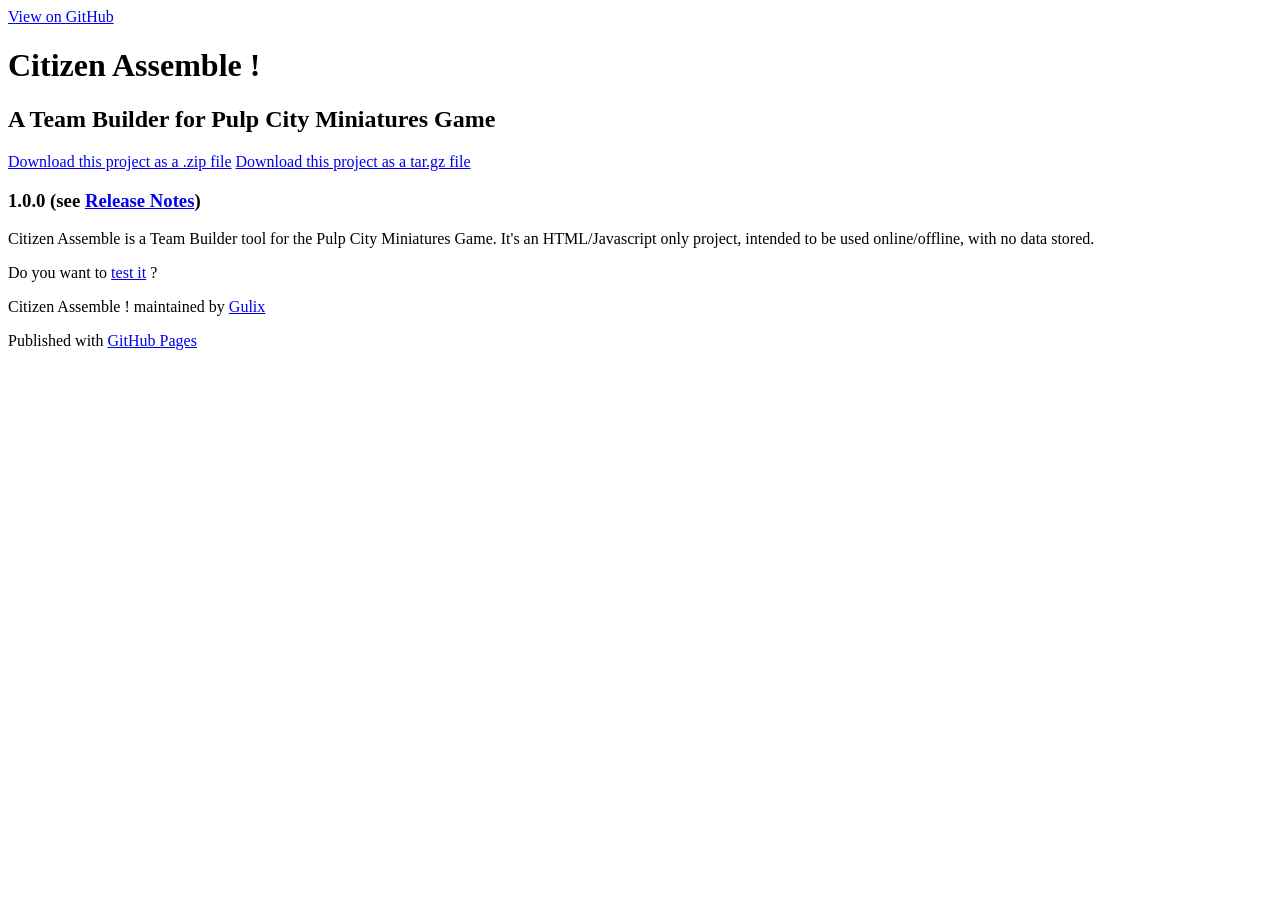
==== index.html @ 03d68704 "Reposer the beta information" ====
<!DOCTYPE html>
<html>

  <head>
    <meta charset='utf-8'>
    <meta http-equiv="X-UA-Compatible" content="chrome=1">
    <meta name="description" content="Citizen Assemble ! : A Team Builder for Pulp City Miniatures Game">

    <link rel="stylesheet" type="text/css" media="screen" href="stylesheets/stylesheet.css">

    <title>Citizen Assemble !</title>
  </head>

  <body>

    <!-- HEADER -->
    <div id="header_wrap" class="outer">
        <header class="inner">
          <a id="forkme_banner" href="https://github.com/Gulix/citizen-assemble">View on GitHub</a>

          <h1 id="project_title">Citizen Assemble !</h1>
          <h2 id="project_tagline">A Team Builder for Pulp City Miniatures Game</h2>

            <section id="downloads">
              <a class="zip_download_link" href="https://github.com/Gulix/citizen-assemble/zipball/master">Download this project as a .zip file</a>
              <a class="tar_download_link" href="https://github.com/Gulix/citizen-assemble/tarball/master">Download this project as a tar.gz file</a>
            </section>
        </header>
    </div>

    <!-- MAIN CONTENT -->
    <div id="main_content_wrap" class="outer">
      <section id="main_content" class="inner">
	    <h3>1.0.0 (see <a href='https://github.com/Gulix/citizen-assemble/releases/tag/v1.0.0'>Release Notes</a>)</h3>
        <p>Citizen Assemble is a Team Builder tool for the Pulp City Miniatures Game.
It's an HTML/Javascript only project, intended to be used online/offline, with no data stored.</p>
        <p>Do you want to <a href="builder/builder.html">test it</a> ?</p>
      </section>
    </div>

    <!-- FOOTER  -->
    <div id="footer_wrap" class="outer">
      <footer class="inner">
        <p class="copyright">Citizen Assemble ! maintained by <a href="https://github.com/Gulix">Gulix</a></p>
        <p>Published with <a href="https://pages.github.com">GitHub Pages</a></p>
      </footer>
    </div>

    

  </body>
</html>
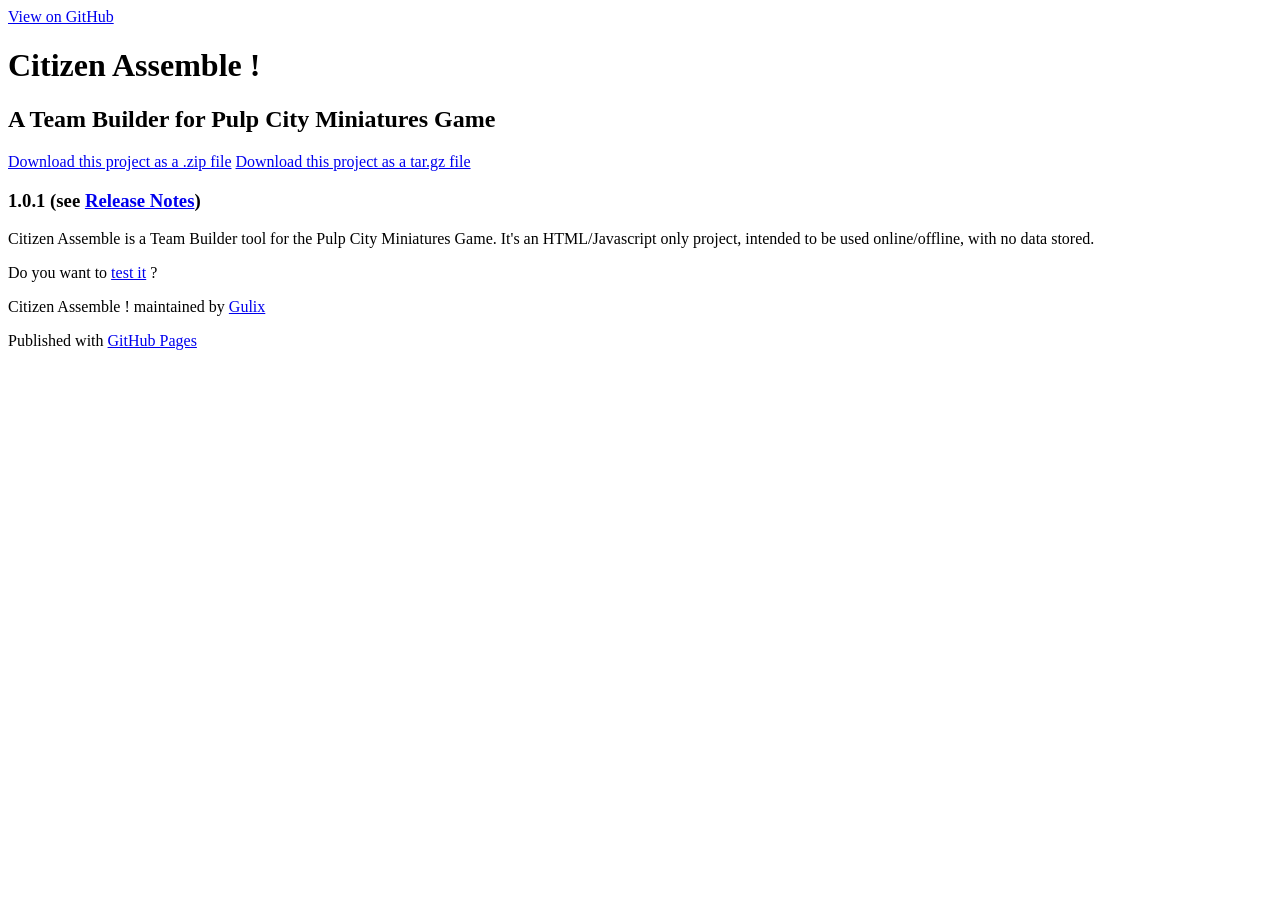
==== commit fb217cba: "Updated to version 1.0.1" ====
--- a/index.html
+++ b/index.html
@@ -31,7 +31,7 @@
     <!-- MAIN CONTENT -->
     <div id="main_content_wrap" class="outer">
       <section id="main_content" class="inner">
-	    <h3>1.0.0 (see <a href='https://github.com/Gulix/citizen-assemble/releases/tag/v1.0.0'>Release Notes</a>)</h3>
+	    <h3>1.0.1 (see <a href='https://github.com/Gulix/citizen-assemble/releases/tag/v1.0.1'>Release Notes</a>)</h3>
         <p>Citizen Assemble is a Team Builder tool for the Pulp City Miniatures Game.
 It's an HTML/Javascript only project, intended to be used online/offline, with no data stored.</p>
         <p>Do you want to <a href="builder/builder.html">test it</a> ?</p>
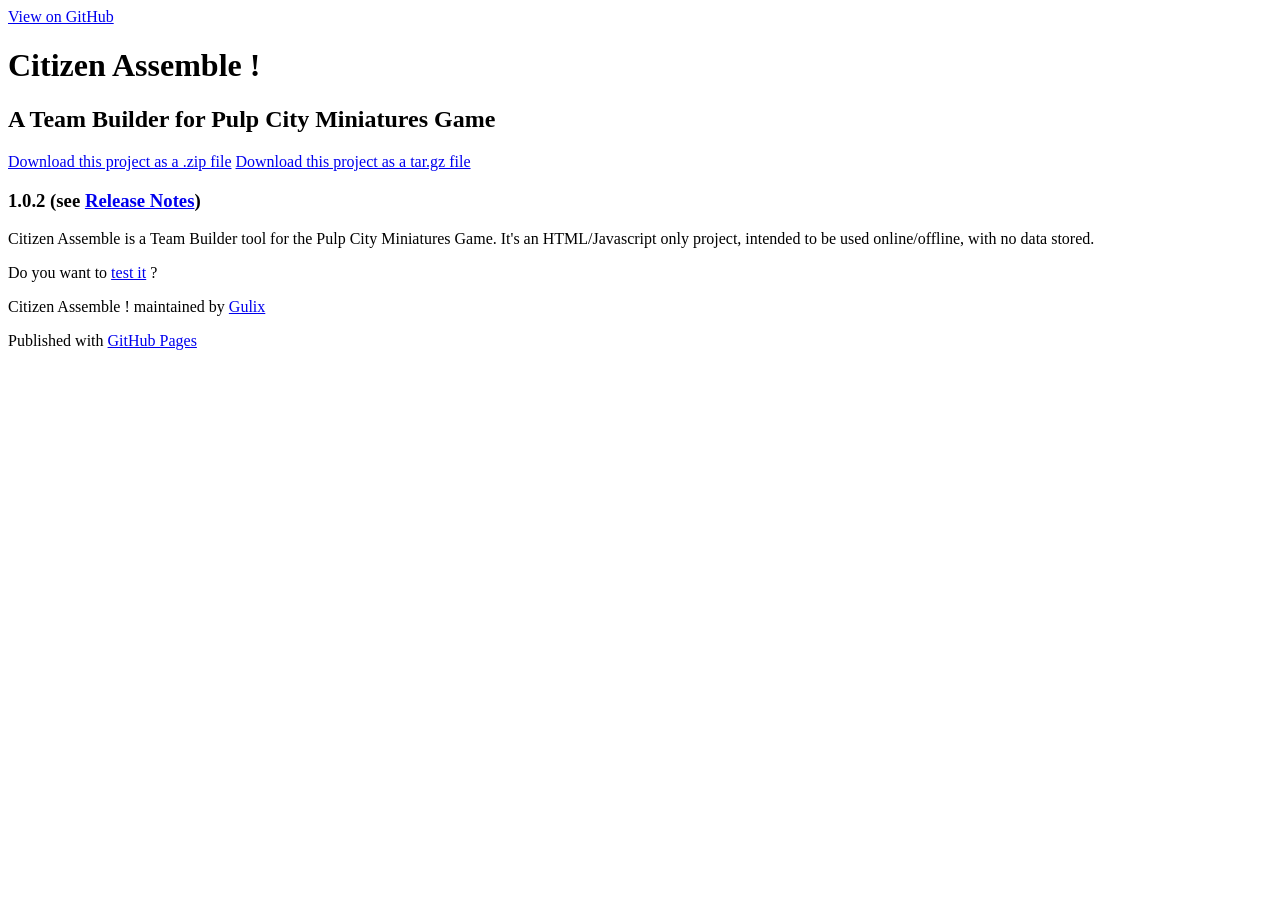
==== commit 8e801666: "Updated to 1.0.2" ====
--- a/index.html
+++ b/index.html
@@ -31,7 +31,7 @@
     <!-- MAIN CONTENT -->
     <div id="main_content_wrap" class="outer">
       <section id="main_content" class="inner">
-	    <h3>1.0.1 (see <a href='https://github.com/Gulix/citizen-assemble/releases/tag/v1.0.1'>Release Notes</a>)</h3>
+	    <h3>1.0.2 (see <a href='https://github.com/Gulix/citizen-assemble/releases/tag/v1.0.2'>Release Notes</a>)</h3>
         <p>Citizen Assemble is a Team Builder tool for the Pulp City Miniatures Game.
 It's an HTML/Javascript only project, intended to be used online/offline, with no data stored.</p>
         <p>Do you want to <a href="builder/builder.html">test it</a> ?</p>
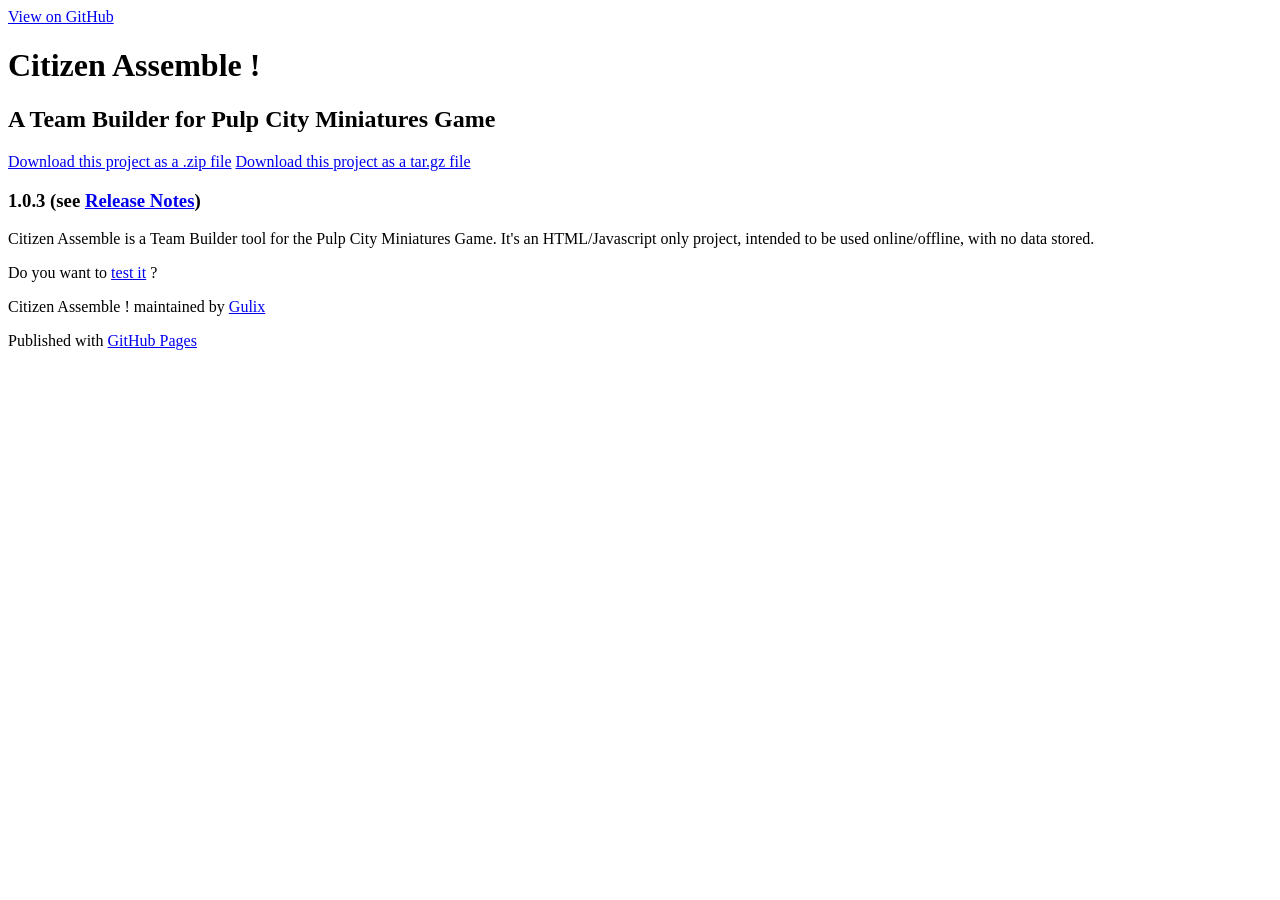
==== commit 8c6698ef: "Update to 1.0.3" ====
--- a/index.html
+++ b/index.html
@@ -31,7 +31,7 @@
     <!-- MAIN CONTENT -->
     <div id="main_content_wrap" class="outer">
       <section id="main_content" class="inner">
-	    <h3>1.0.2 (see <a href='https://github.com/Gulix/citizen-assemble/releases/tag/v1.0.2'>Release Notes</a>)</h3>
+	    <h3>1.0.3 (see <a href='https://github.com/Gulix/citizen-assemble/releases/tag/v1.0.3'>Release Notes</a>)</h3>
         <p>Citizen Assemble is a Team Builder tool for the Pulp City Miniatures Game.
 It's an HTML/Javascript only project, intended to be used online/offline, with no data stored.</p>
         <p>Do you want to <a href="builder/builder.html">test it</a> ?</p>
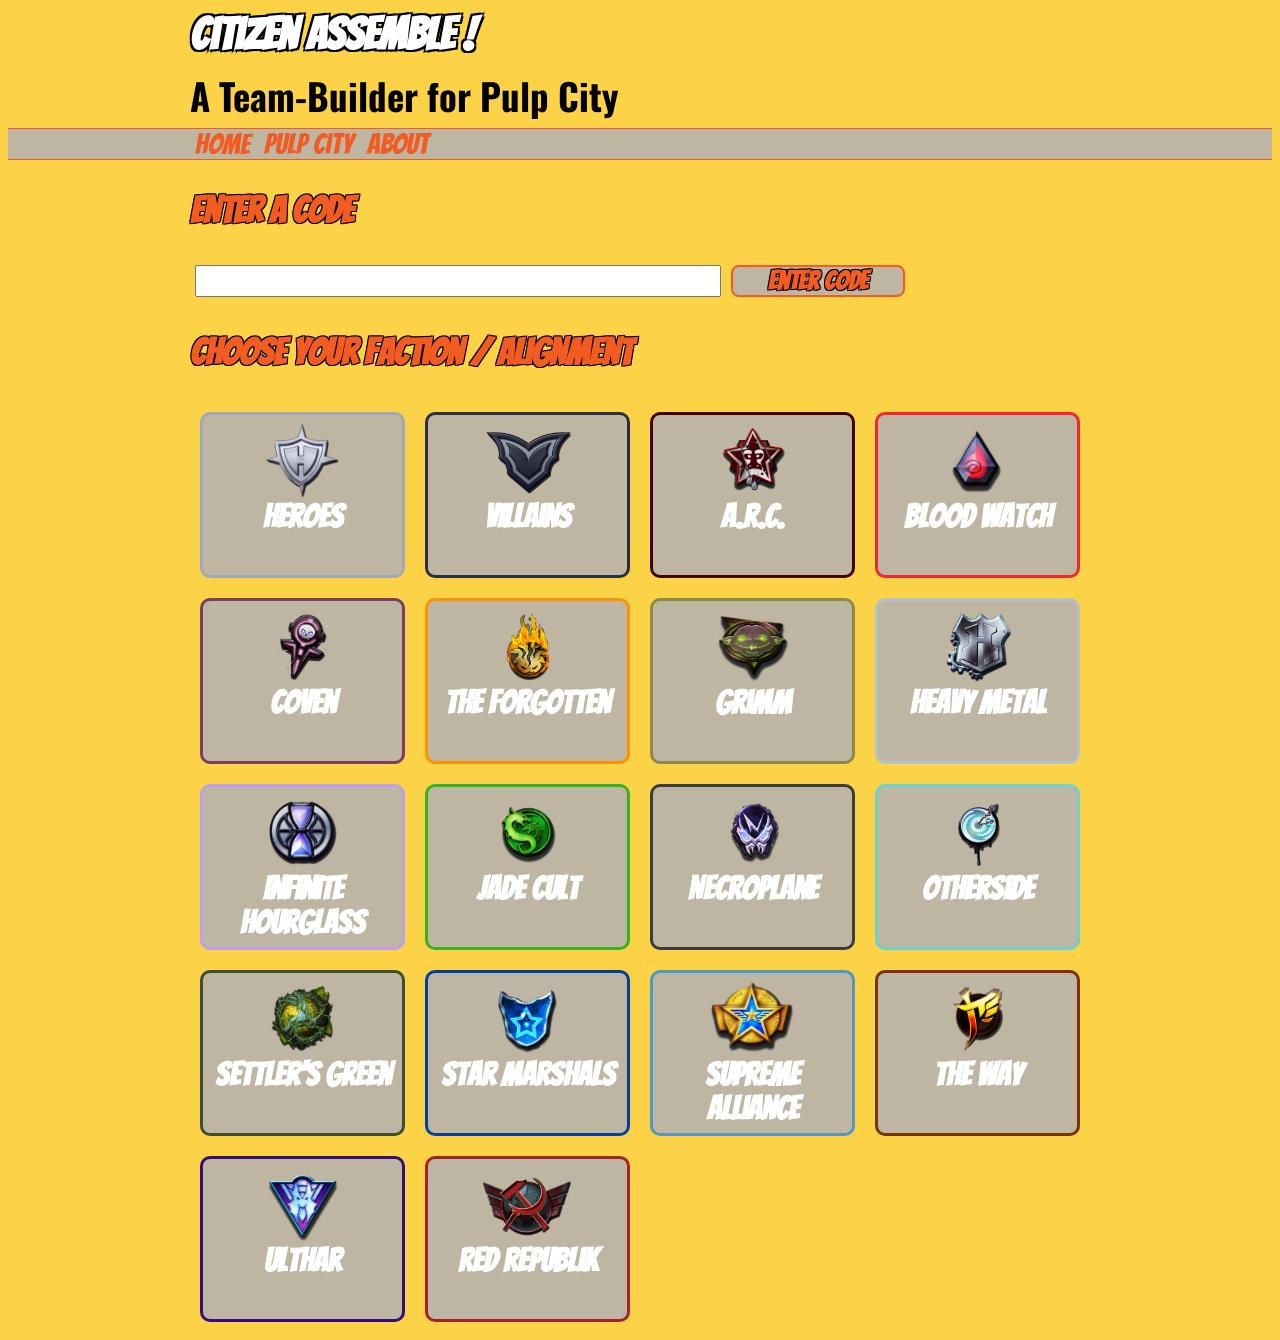
==== commit 573c70f1: "Release 2.0" ====
--- a/index.html
+++ b/index.html
@@ -1,52 +1,188 @@
-<!DOCTYPE html>
+<!DOCTYPE HTML PUBLIC "-//W3C//DTD HTML 4.01//EN" "http://www.w3.org/TR/html4/strict.dtd">
 <html>
+  <head>
+    <meta charset="utf-8">
+    <title>Citizen Assemble ! Pulp City Team Builder</title>
+    <meta name="viewport" content="width=device-width, initial-scale=1.0" />
+    <link rel="stylesheet" href="css/styles.css" />
+    <link rel="stylesheet" href="css/icons.css" />
+    <link href="https://fonts.googleapis.com/css?family=Bangers|Oswald" rel="stylesheet">
+  </head>
+<body>
+  <div class="page-header">
+    <div class="global-container">
+      <h1>Citizen Assemble !</h1>
+      <h3>A Team-Builder for Pulp City</h3>
+    </div>
+  </div>
 
-  <head>
-    <meta charset='utf-8'>
-    <meta http-equiv="X-UA-Compatible" content="chrome=1">
-    <meta name="description" content="Citizen Assemble ! : A Team Builder for Pulp City Miniatures Game">
+  <div class="menu-bar">
+    <div class="global-container">
+      <div class="menu-box"><a href="#">Home</a></div>
+      <div class="menu-box"><a href="http://www.pulp-city.com" target="_blank">Pulp City</a></div>
+      <div class="menu-box clickable" data-bind="click: showAboutBox">About</div>
+    </div>
+  </div>
 
-    <link rel="stylesheet" type="text/css" media="screen" href="stylesheets/stylesheet.css">
+  <!-- ko if: isAffiliationDisplayed -->
+  <div class="affiliation-selection global-container">
+    <h2>Enter a Code</h2>
+    <div class="enter-code">
+      <input type="text" class="team-code" data-bind="value: teamCodeInput"></input>
+      <div class="button" data-bind="click: enterTeamCode">Enter Code</div>
+    </div>
+    <h2>Choose your faction / alignment</h2>
+    <div class="step-back" data-bind="click: goBack, visible: goBackIsVisible"></div>
+    <div class="affiliation-boxes" data-bind="foreach: affiliations">
+      <affiliation-box params="affiliation: $data"></affiliation-box>
+    </div>
+  </div>
+  <!-- /ko -->
 
-    <title>Citizen Assemble !</title>
-  </head>
+  <!-- ko if: myTeamDisplayed -->
+  <div class="global-container">
+    <div class="step-back" data-bind="click: goBack"></div>
+  </div>
+  <div class="supreme-roster global-container" data-bind="with: team">
+    <h2>My Team</h2>
+    <div class="my-roster">
+      <div class="roster-general" data-bind="event: { mouseover: showActions, mouseout: hideActions }">
+        <div class="team-affiliation" data-bind="attr: { 'style': affiliationStyle }">
+          <img data-bind="attr: { 'src': affiliationImageSrc }" />
+          <div class="roster-resume">
+            <div class="roster-resume-detail"><span class="label">Levels :</span> <span data-bind="text: totalLevels"></span></div>
+            <div class="roster-resume-detail"><span class="label">AP+ :</span> <span data-bind="text: totalActionPoints"></span></div>
+            <div class="roster-resume-detail"><span class="label">Mi+ :</span> <span data-bind="text: totalMinionsPoints"></span></div>
+          </div>
+          <div class="roster-mask" data-bind="visible: actionsVisible">
+            <div class="action-button" data-bind="click: clearRoster">Clear</div>
+            <div class="action-button" data-bind="click: showCode">Get Code</div>
+          </div>
+        </div>
+      </div>
+      <div class="roster-cards" data-bind="visible: isCardsVisible">
+        <div class="card-title"><span class="icon-cards"></span><span data-bind="text: nbLeaderCards"></span> Leader Cards</div>
+        <div class="card-action" data-bind="click: showLeaderCardSelection"><span class="icon-add-card card-action-icon"></span>Select one ...</div>
+        <div class="card-honorary-member" data-bind="visible: isHonoraryMemberSelected"><span class="icon-honorary-member"></span>Honorary Member</div>
+        <div class="card-honorary-member-name" data-bind="visible: isHonoraryMemberSelected, text: honoraryMemberName"></div>
+      </div>
+      <!-- ko foreach: rosterSupremes -->
+      <supreme-box params="supreme: $data"></supreme-box>
+      <!-- /ko -->
+    </div>
+  </div>
+  <!-- /ko -->
 
-  <body>
+  <!-- ko if: recruitmentDisplayed -->
+  <div class="menu-bar">
+  </div>
 
-    <!-- HEADER -->
-    <div id="header_wrap" class="outer">
-        <header class="inner">
-          <a id="forkme_banner" href="https://github.com/Gulix/citizen-assemble">View on GitHub</a>
+  <div class="supreme-selection global-container">
+    <h2>Recruit your Supremes</h2>
+    <div data-bind="with: supremeFilter">
+      <select data-bind="options: origins, optionsText: 'origin_label', value: selectedOrigin,"></select>
+      <select data-bind="options: roles, optionsText: 'role_label', value: selectedRole,"></select>
+    </div>
+    <div class="recruitment-list" data-bind="foreach: recruitableSupremes">
+      <supreme-box params="supreme: $data"></supreme-box>
+    </div>
+  </div>
+  <!-- /ko -->
 
-          <h1 id="project_title">Citizen Assemble !</h1>
-          <h2 id="project_tagline">A Team Builder for Pulp City Miniatures Game</h2>
+  <!-- ko if: myTeamDisplayed -->
+  <!-- ko with: team -->
+  <div class="modal-box" data-bind="visible: isTeamCodeVisible">
+    <div class="modal-close" data-bind="click: hideCode"></div>
+    <div class="modal-content">
+      <div class="modal-label">Unique Team Code</div>
+      <div class="input-code">
+        <label>Code</label>
+        <div class="input-with-button">
+          <input type="text" readonly class="team-code" id="team-code" data-bind="value: teamCode"></input>
+          <div class="btncopy" data-clipboard-target="#team-code">Copy</div>
+        </div>
+      </div>
+      <div class="input-code">
+        <label>Link to Team</label>
+        <div class="input-with-button">
+          <input type="text" readonly class="team-code" id="team-code-url" data-bind="value: teamCodeUrl"></input>
+          <div class="btncopy" data-clipboard-target="#team-code-url">Copy</div>
+        </div>
+      </div>
+    </div>
+  </div>
+  <div class="modal-box" data-bind="visible: isLeaderCardSelectionVisible">
+    <div class="modal-close" data-bind="click: hideLeaderCardSelection"></div>
+    <div class="modal-content">
+      <div class="modal-label">Select a Leader Card</div>
+      <div class="leader-cards-list">
+        <!-- ko if: !isHonoraryMemberSelected() -->
+        <!-- ko foreach: leaderCardsProviders -->
+        <div class="leader-card" data-bind="click: function() { $parent.chooseHonoraryMember($data) }">
+          <div class="leader-card-title">Honorary Member</div>
+          <div class="leader-card-text">One Supreme in your Team may be counted as the same Faction as the Leader.</div>
+          <div class="leader-card-legend">Provided by <span data-bind="text: jsonData.name"></span></div>
+        </div>
+        <!-- /ko -->
+        <!-- /ko -->
+        <div class="leader-card leader-card-disabled">
+          <div class="leader-card-title">Recruitment Blitz</div>
+          <div class="leader-card-text">Your Team has an additional 3 Levels of Minions Cards.</div>
+        </div>
+      </div>
+    </div>
+  </div>
+  <!-- ko if: isHonoraryMembersSelectable -->
+  <div class="modal-box">
+    <div class="modal-close" data-bind="click: endHonoraryMemberSelection"></div>
+    <div class="modal-content modal-content-large">
+      <div class="modal-label">Select your Honorary Member</div>
+      <div data-bind="with: $parent.supremeFilter">
+        <select data-bind="options: origins, optionsText: 'origin_label', value: selectedOrigin,"></select>
+        <select data-bind="options: roles, optionsText: 'role_label', value: selectedRole,"></select>
+      </div>
+      <div class="recruitment-list scrollable-list" data-bind="foreach: possibleHonoraryMembers">
+        <supreme-box params="supreme: $data"></supreme-box>
+      </div>
+      </div>
+    </div>
+  </div>
+  <!-- /ko -->
+  <!-- /ko -->
+  <!-- /ko -->
 
-            <section id="downloads">
-              <a class="zip_download_link" href="https://github.com/Gulix/citizen-assemble/zipball/master">Download this project as a .zip file</a>
-              <a class="tar_download_link" href="https://github.com/Gulix/citizen-assemble/tarball/master">Download this project as a tar.gz file</a>
-            </section>
-        </header>
+  <!-- ko if: isAboutBoxVisible -->
+  <div class="modal-box">
+    <div class="modal-close" data-bind="click: hideAboutBox"></div>
+      <div class="modal-content modal-content-large">
+        <div class="modal-label">About "Citizen Assemble !"</div>
+          <h3>A Team Builder</h3>
+          <div class="about-text"><em>Citizen Assemble !</em> is a Team Builder for the Miniatures Games <em>Pulp City</em>.
+            This tool will help you choose your Supremes and share your team with the World.
+            The rules of Recruitment are all present, and the list of characters is updated regularly.</div>
+          <div class="about-text">The pictures of the Supremes are from the <a href="http://www.pulp-city.com" target="_blank">Pulp City official website</a>.</div>
+          <h3>Open-Source Project</h3>
+          <div class="about-text"><em>Citizen Assemble !</em> is an Open-Source project, hosted on <a href="http://www.github.com/gulix/citizen-assemble" target="_blank">GitHub</a>.
+            It currently is on <em>version 2.0</em>. Feel free to join in to enhance the software !
+            You can also <a href="http://www.github.com/gulix/citizen-assemble/issues/new" target="_blank">post issues</a> if you encouter bugs, or if a functionality is missing.</div>
+          <div class="about-text"><em>Citizen Assemble !</em> uses the following open-source project :</div>
+          <ul class="about-text">
+            <li><a href="https://jquery.com/" targer="_blank">Jquery</a> (Javascript Framework)</li>
+            <li><a href="http://knockoutjs.com/" targer="_blank">Knockout</a> (Data management)</li>
+            <li><a href="https://lodash.com/" targer="_blank">Lodash</a> (Javascript Helpers)</li>
+            <li><a href="http://requirejs.org/" targer="_blank">RequireJS</a> (File management)</li>
+            <li><a href="https://github.com/bgrins/TinyColor" targer="_blank">TinyColor</a> (Color Helpers)</li>
+          </ul>
+          <div class="about-text"><em>Citizen Assemble !</em> also makes use of the following fonts, provided by Google Fonts :</div>
+          <ul class="about-text">
+            <li><a href="https://fonts.google.com/specimen/Oswald" targer="_blank">Oswald</a></li>
+            <li><a href="https://fonts.google.com/specimen/Bangers" targer="_blank">Bangers</a></li>
+          </ul>
+        </div>
     </div>
+  </div>
+  <!-- /ko -->
 
-    <!-- MAIN CONTENT -->
-    <div id="main_content_wrap" class="outer">
-      <section id="main_content" class="inner">
-	    <h3>1.0.3 (see <a href='https://github.com/Gulix/citizen-assemble/releases/tag/v1.0.3'>Release Notes</a>)</h3>
-        <p>Citizen Assemble is a Team Builder tool for the Pulp City Miniatures Game.
-It's an HTML/Javascript only project, intended to be used online/offline, with no data stored.</p>
-        <p>Do you want to <a href="builder/builder.html">test it</a> ?</p>
-      </section>
-    </div>
-
-    <!-- FOOTER  -->
-    <div id="footer_wrap" class="outer">
-      <footer class="inner">
-        <p class="copyright">Citizen Assemble ! maintained by <a href="https://github.com/Gulix">Gulix</a></p>
-        <p>Published with <a href="https://pages.github.com">GitHub Pages</a></p>
-      </footer>
-    </div>
-
-    
-
-  </body>
+  <script src="js/vendor/require.min.js" data-main="js/main.js"></script>
+</body>
 </html>
--- a/css/styles.css
+++ b/css/styles.css
@@ -0,0 +1,654 @@
+body {
+  background-color: #FCD347; /* Melting Sun */
+}
+
+h1 {
+  font-family: 'Bangers', cursive;
+  color: #FFFFFF;
+  text-shadow:
+    -2px -2px 0 #000,
+    2px -2px 0 #000,
+    -2px 2px 0 #000,
+    2px 2px 0 #000;
+  font-size: 2.8em;
+  margin-top: 10px;
+  margin-bottom: 10px;
+}
+
+h2 {
+  font-family: 'Bangers', cursive;
+  color: #F25B21;
+  text-shadow:
+    -1px -1px 0 #000,
+    1px -1px 0 #000,
+    -1px 1px 0 #000,
+    1px 1px 0 #000;
+  font-size: 2.3em;
+}
+
+h3 {
+  font-family: 'Oswald', non-serif;
+  color: #000000;
+  font-size: 2.3em;
+  margin-top: 10px;
+  margin-bottom: 5px;
+}
+
+.global-container {
+  width: 90%;
+  max-width: 900px;
+  margin: 0 auto;
+}
+
+.page-header {
+  font-family: 'Oswald', sans-serif;
+}
+
+/************/
+/* Menu-bar */
+/************/
+.menu-bar {
+  background: #BEB6A3; /* Mesogeion */
+  border-top: solid 1px #F25B21; /* Pimping your mom */
+  border-bottom: solid 1px #F25B21;
+  width: 100%;
+}
+.menu-box {
+  margin: 5px;
+  color: #F25B21;
+  display: inline;
+  font-family: 'Bangers', cursive;
+  font-size: 1.8em;
+}
+.menu-box.clickable:hover, .menu-box.clickable:active, .menu-box.clickable:focus {
+  color: #a93f17;
+  text-decoration: underline;
+  cursor: pointer;
+}
+.menu-box a {
+  color: #F25B21;
+  text-decoration: none;
+}
+.menu-box a:hover, .menu-box a:active, .menu-box a:focus {
+  color: #a93f17;
+  text-decoration: underline;
+}
+
+/********************/
+/* Team Affiliation */
+/********************/
+.affiliation-boxes {
+  flex-wrap: wrap;
+  display: flex;
+}
+.affiliation-box {
+  background: #BEB6A3;
+  padding: 5px;
+  width: 189px;
+  height: 150px;
+  margin: 10px;
+  color: white;
+  font-weight: bold;
+  font-size: 2em;
+  text-align: center;
+  -webkit-border-radius: 10px;
+  border-radius: 10px;
+  border-style: solid;
+  border-width: 3px;
+  font-family: 'Bangers', cursive;
+  cursor: pointer;
+}
+
+.affiliation-box:hover {
+  background: #7EBDA4; /* Kids-sized Fedora */
+  border-width: 6px;
+  margin: 7px;
+}
+
+.affiliation-box img {
+  max-width: 150px;
+  max-height: 80px;
+  display: block;
+  margin-left: auto;
+  margin-right: auto;
+}
+
+/*************************/
+/* My Roster of Supremes */
+/*************************/
+.my-roster {
+  flex-wrap: wrap;
+  display: flex;
+}
+
+.team-affiliation {
+  padding: 5px;
+  width: 140px;
+  height: 140px;
+  margin: 10px;
+  color: black;
+  -webkit-border-radius: 10px;
+  border-radius: 10px;
+  border-style: solid;
+  border-width: 3px;
+  font-family: 'Bangers', cursive;
+  position: relative;
+}
+
+.team-affiliation img {
+  max-width: 120px;
+  max-height: 70px;
+  display: block;
+  margin-left: auto;
+  margin-right: auto;
+}
+
+.roster-mask {
+  position: absolute;
+  top:-3px;
+  left: -3px;
+  width: 100%;
+  height: 100%;
+  border-radius: 10px;
+  border-style: solid;
+  border-width: 3px;
+  border-color: inherit;
+  background: rgba(120, 120, 120, 0.8);
+}
+
+.roster-mask .action-button {
+  text-align: center;
+  font-family: 'Oswald', sans-serif;
+  margin-left: 5px;
+  margin-right: 5px;
+  border-left-style: solid;
+  border-width: 2px;
+  border-color: white;
+  color: white;
+  background-color: #F25B2166;
+  margin-top: 10px;
+}
+
+.roster-mask .action-button:hover {
+  border-bottom-style: solid;
+  background-color: #F25B21;
+  cursor: pointer;
+}
+
+.roster-resume {
+  margin: 10px;
+  font-family: 'Bangers', cursive;
+}
+
+.roster-supreme {
+  width: 189px;
+  height: 150px;
+  margin: 10px;
+  -webkit-border-radius: 10px 10px 0 0;
+  border-radius: 10px 10px 0 0;
+  border-style: solid;
+  border-width: 3px;
+  background-repeat: no-repeat;
+  background-size: cover;
+  overflow: hidden;
+  position: relative;
+}
+
+.roster-cards {
+  padding: 5px;
+  width: 140px;
+  height: 140px;
+  margin: 10px;
+  -webkit-border-radius: 10px;
+  border-radius: 10px;
+  border-style: solid;
+  border-width: 3px;
+  border-color: #F25B21;
+  position: relative;
+  text-align: center;
+  background-color: #fdedb5;
+}
+
+/***************/
+/* Cards Panel */
+/***************/
+.card-title {
+  font-family: 'Bangers', cursive;
+  color: #F25B21;
+  font-size: 18px;
+}
+
+.card-action {
+  cursor: pointer;
+  font-family: 'Oswald', sans-serif;
+  color: #4b3f15;
+  font-size: 14px;
+}
+.card-action:hover {
+  color: #221100;
+  font-size: 14px;
+  text-decoration: underline;
+}
+.card-action-icon {
+  font-size: 16px;
+}
+
+.card-honorary-member {
+  color: #911913;
+  font-family: 'Bangers', cursive;
+  font-size: 14px;
+  text-align: left;
+}
+
+.card-honorary-member-name {
+  color: #000000;
+  font-family: 'Oswald', sans-serif;
+  font-size: 14px;
+  margin-left: 15px;
+  text-align: left;
+}
+
+/* Leader Cards */
+.leader-cards-list {
+  display: inline-flex;
+}
+
+.leader-card {
+  margin: 5px;
+  border: solid 4px #FFFFFF;
+  border-radius: 5px;
+  cursor: pointer;
+  width: 180px;
+  height: 250px;
+  flex: 1;
+  padding: 4px;
+}
+
+.leader-card:hover {
+  border-color: #F25B21;
+  background-color: #857f72;
+}
+
+.leader-card-disabled {
+  border-color: #7f7f7f;
+  background-color: #d8d3c7;
+}
+
+.leader-card-disabled:hover {
+  border-color: #7f7f7f;
+  background-color: #d8d3c7;
+}
+
+.leader-card-title {
+  text-align: center;
+  font-family: 'Bangers', cursive;
+  font-size: 20px;
+  color: #F25B21;
+  text-shadow:
+    -1px -1px 0 #000,
+    1px -1px 0 #000,
+    -1px 1px 0 #000,
+    1px 1px 0 #000;
+}
+
+.leader-card-disabled .leader-card-title {
+  color: #AAAAAA;
+}
+
+.leader-card-text {
+  font-family: 'Oswald', sans-serif;
+  font-size: 16px;
+  margin-top: 8px;
+  overflow: hidden;
+  text-align: justify;
+  color: #000000;
+  text-overflow: ellipsis;
+}
+
+.leader-card-disabled .leader-card-text {
+  color: #7f7f7f;
+  font-style: italic;
+}
+
+.leader-card-legend {
+  font-family: 'Oswald', sans-serif;
+  font-size: 13px;
+  margin-top: 12px;
+  text-align: center;
+  color: #000000;
+}
+
+.leader-card-disabled .leader-card-legend {
+  color: #7f7f7f;
+}
+
+
+/***************/
+/* Recruitment */
+/***************/
+.recruitment-list {
+  flex-wrap: wrap;
+  display: flex;
+}
+
+/************/
+/* Supremes */
+/************/
+.hovered-supreme-panel {
+  position: absolute;
+  top:-3px;
+  left: -3px;
+  width: 100%;
+  height: 100%;
+  -webkit-border-radius: 10px 10px 0 0;
+  border-radius: 10px 10px 0 0;
+  border-style: solid;
+  border-width: 3px;
+  border-color: inherit;
+  background: rgba(200, 200, 200, 0.4);
+}
+
+.supreme-origin-mystery {
+  border-color: #D00;
+}
+
+.supreme-origin-science {
+  border-color: #F8C70D;
+}
+
+.supreme-origin-nature {
+  border-color: #0050DD;
+}
+
+.supreme-icons {
+  text-align: right;
+  height: 32px;
+  margin-top: 1px;
+  margin-right: 1px;
+}
+.supreme-icons div {
+  display: inline-block;
+  width: 32px;
+  height: 32px;
+  background-repeat: no-repeat;
+  background-size: 32px 32px;
+}
+.supreme-icon-nature {
+  background-image: url(../img/origin_nature.png);
+}
+.supreme-icon-science {
+  background-image: url(../img/origin_science_shadowed.png);
+}
+.supreme-icon-mystery {
+  background-image: url(../img/origin_mystery.png);
+}
+.supreme-icon-hero {
+  background-image: url(../img/hero.png);
+}
+.supreme-icon-villain {
+  background-image: url(../img/villain.png);
+}
+.supreme-icon-herovillain {
+  background-image: url(../img/herovillain.png);
+}
+
+.supreme-recruit-values {
+  font-family: 'Bangers', cursive;
+  background: #BEB6A3;
+  border-top: solid 2px #F25B21;
+  border-bottom: solid 2px #F25B21;
+  border-right: solid 2px #F25B21;
+  margin-bottom: 2px;
+  margin-left: 0px;
+  font-family: 'Bangers', cursive;
+  color: #F25B21;
+  text-shadow:
+    -1px -1px 0 #000,
+    1px -1px 0 #000,
+    -1px 1px 0 #000,
+    1px 1px 0 #000;
+  font-size: 1em;
+  padding-right: 2px;
+  display: inline-block;
+}
+
+.supreme-name {
+  background: #BEB6A3;
+  border-top: solid 1px #251D0A;
+  border-bottom: solid 1px #251D0A;
+  width: 100%;
+  text-align: center;
+  color: #F25B21;
+  font-family: 'Bangers', cursive;
+  font-size: 1.4em;
+}
+
+.supreme-name-honorary-member {
+  background: #bc9597;
+  border-top-color: #381517;
+  border-bottom-color: #381517;
+  color: #911913;
+}
+
+.hovered-supreme-panel .supreme-name {
+  text-shadow: -1px 0 black, 0 1px black, 1px 0 black, 0 -1px black;
+  background: none;
+  border: none;
+}
+
+.supreme-role {
+  background: rgba(75, 71, 64, 0.5);
+  width: 100%;
+  height: 100px;
+  padding-top: 15px;
+  text-align: center;
+  color: #BEB6A3;
+  text-shadow:
+    -1px -1px 0 #000,
+    1px -1px 0 #000,
+    -1px 1px 0 #000,
+    1px 1px 0 #000;
+  font-family: 'Bangers', cursive;
+  font-size: 1.2em;
+}
+
+.hovered-supreme-panel .supreme-role {
+  background: none;
+  height: auto;
+}
+
+.supreme-actions {
+  width: 100%;
+  height: auto;
+  position: absolute;
+  bottom: 0px;
+  left: 0px;
+  display: inline-flex;
+}
+
+.supreme-actions-icons {
+  display: inline-flex;
+  margin-left: 10px;
+}
+
+.supreme-action {
+  width: 32px;
+  border-top: solid 2px;
+  border-left: solid 2px;
+  border-right: solid 2px;
+  border-color: #4b3f15;
+  background-color: #c9a838;
+  color: #4b3f15;
+  height: 30px;
+  margin-right: 10px;
+  padding-top: 10px;
+  cursor: pointer;
+  text-align: center;
+  font-size: 20px;
+
+}
+
+.supreme-action:hover {
+  border-color: #000000;
+  background-color: #FCD347;
+  color: #000000;
+}
+
+/* Modal Box */
+.modal-box {
+  position: fixed;
+  top: 0px;
+  left: 0px;
+  width: 100%;
+  height: 100%;
+  bottom: 0px;
+  background: rgba(0,0,0,0.7);
+  display: flex;
+  align-items: center;
+  justify-content: center;
+}
+
+.modal-content {
+  max-width: 70%;
+  min-width: 20%;
+  background: #BEB6A3;
+  border: solid 2px #F25B21;
+  padding: 15px;
+  min-height: 20%;
+  max-height: 80%;
+}
+
+.modal-content-large {
+  overflow-y: scroll;
+}
+
+.modal-label {
+  font-family: 'Bangers', cursive;
+  color: #F25B21;
+  text-shadow:
+    -1px -1px 0 #000,
+    1px -1px 0 #000,
+    -1px 1px 0 #000,
+    1px 1px 0 #000;
+  font-size: 2.3em;
+  margin-bottom: 10px;
+}
+
+.modal-close {
+  position: fixed;
+  right: 5px;
+  top: 5px;
+  width: 64px;
+  height: 64px;
+  background: url('../img/cancel.png');
+  cursor: pointer;
+}
+
+.team-code {
+  width: 100%;
+}
+
+.input-code {
+  margin-top: 10px;
+}
+
+.input-code label {
+  font-family: 'Oswald', sans-serif;
+  margin-left: 12px;
+  font-size: 16px;
+}
+
+.input-with-button {
+  display: flex;
+}
+
+.input-code .btncopy {
+  padding-left: 10px;
+  padding-right: 10px;
+}
+
+.btncopy {
+  cursor: pointer;
+  background-color: #FCD347;
+  color: #000000;
+  text-align: center;
+  border-style: solid;
+  border-width: 1px;
+  margin: 1px;
+  border-color: #F25B21;
+  font-family: 'Oswald', sans-serif;
+}
+
+.btncopy:hover {
+  background: #b09331;
+  border-width: 2px;
+  margin: 0px;
+}
+
+
+/* Button-Icon to go back one step */
+
+.step-back {
+  background: url('../img/go-back-arrow.svg');
+  width: 32px;
+  height: 32px;
+  cursor: pointer;
+}
+
+/****************/
+/** Enter code **/
+/****************/
+.enter-code {
+  display: inline-flex;
+  width: 80%;
+}
+.enter-code .team-code {
+  width: auto;
+  flex-grow: 5;
+  margin: 5px;
+}
+.enter-code .button {
+  flex-grow: 1;
+  margin: 5px;
+  cursor: pointer;
+  background-color: #BEB6A3;
+  color: #F25B21;
+  text-align: center;
+  font-weight: bold;
+  -webkit-border-radius: 8px;
+  border-radius: 8px;
+  border-style: solid;
+  border-width: 2px;
+  border-color: #F25B21;
+  font-family: 'Bangers', cursive;
+  font-size: 1.6em;
+  text-shadow:
+    -1px -1px 0 #000,
+    1px -1px 0 #000,
+    -1px 1px 0 #000,
+    1px 1px 0 #000;
+}
+
+.enter-code .button:hover {
+  background: #7EBDA4; /* Kids-sized Fedora */
+  border-width: 4px;
+  margin: 3px;
+}
+
+/*************/
+/* About Box */
+/*************/
+.about-text {
+  font-family: 'Oswald', sans-serif;
+}
+
+.about-text a {
+  font-weight: bold;
+  color: #a93f17;
+  text-decoration: none;
+}
+
+.about-text a:hover, .about-text a:active, .about-text a:focus {
+  color: #F25B21;
+  text-decoration: underline;
+}
--- a/css/icons.css
+++ b/css/icons.css
@@ -0,0 +1,60 @@
+@font-face {
+  font-family: 'icomoon';
+  src:  url('fonts/icomoon.eot?aeynfx');
+  src:  url('fonts/icomoon.eot?aeynfx#iefix') format('embedded-opentype'),
+    url('fonts/icomoon.ttf?aeynfx') format('truetype'),
+    url('fonts/icomoon.woff?aeynfx') format('woff'),
+    url('fonts/icomoon.svg?aeynfx#icomoon') format('svg');
+  font-weight: normal;
+  font-style: normal;
+}
+
+[class^="icon-"], [class*=" icon-"] {
+  /* use !important to prevent issues with browser extensions that change fonts */
+  font-family: 'icomoon' !important;
+  speak: none;
+  font-style: normal;
+  font-weight: normal;
+  font-variant: normal;
+  text-transform: none;
+  line-height: 1;
+
+  /* Better Font Rendering =========== */
+  -webkit-font-smoothing: antialiased;
+  -moz-osx-font-smoothing: grayscale;
+}
+
+.icon-honorary-member:before {
+  content: "\e904";
+}
+.icon-remove-card:before {
+  content: "\e902";
+}
+.icon-add-card:before {
+  content: "\e903";
+}
+.icon-one-card:before {
+  content: "\e901";
+}
+.icon-cards:before {
+  content: "\e900";
+}
+.icon-undo:before {
+  content: "\e965";
+}
+.icon-question:before {
+  content: "\ea09";
+}
+.icon-info:before {
+  content: "\ea0c";
+}
+.icon-close:before {
+  content: "\ea0d";
+}
+.icon-dismiss:before {
+  content: "\ea0f";
+}
+.icon-recruit:before {
+  content: "\ea10";
+}
+
